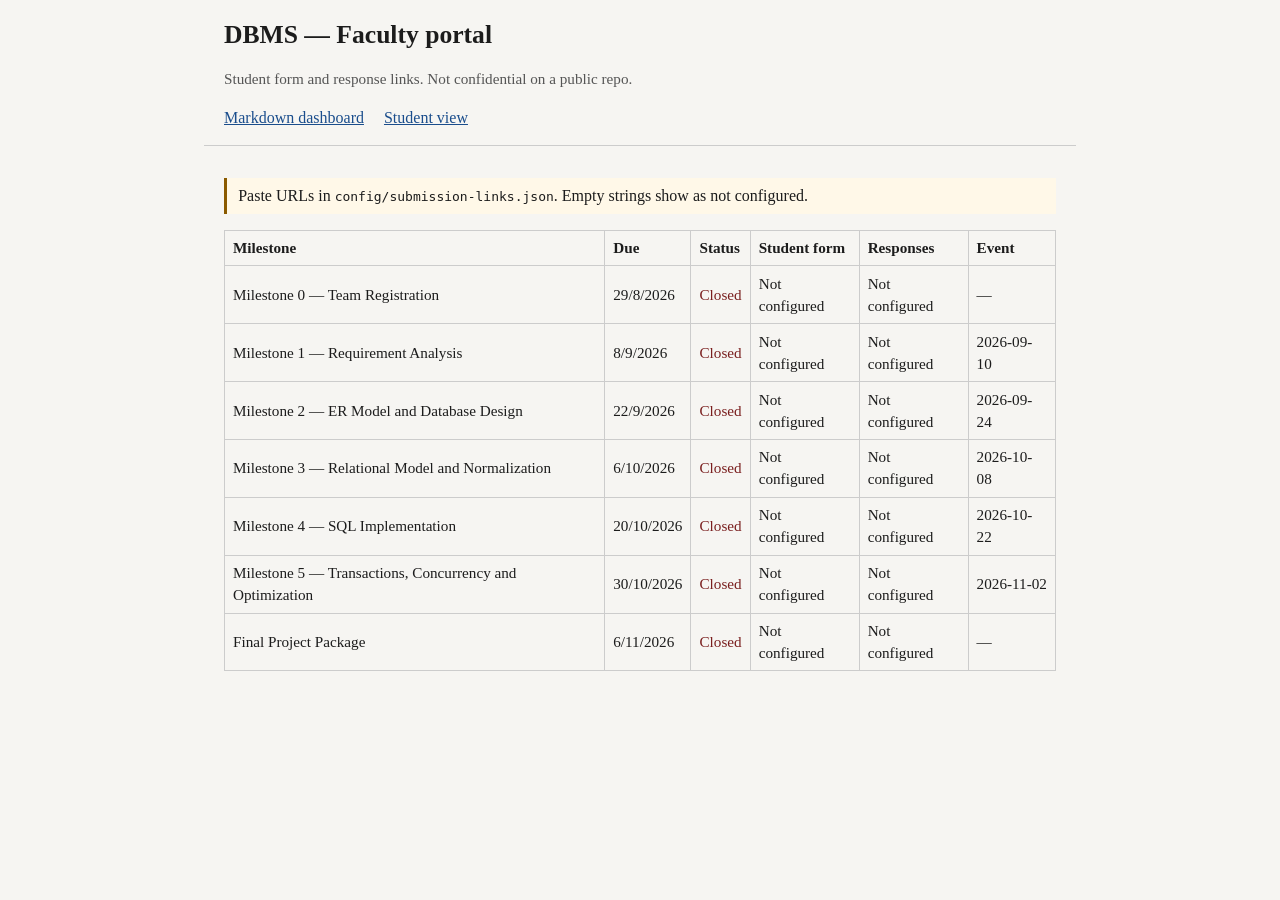
==== portal/faculty.html @ 3f02ed49 "first commit" ====
<!DOCTYPE html>
<html lang="en">
<head>
  <meta charset="utf-8">
  <meta name="viewport" content="width=device-width, initial-scale=1">
  <title>DBMS — Faculty</title>
  <link rel="stylesheet" href="css/portal.css">
</head>
<body data-mode="faculty">
  <header>
    <h1>DBMS — Faculty portal</h1>
    <p class="sub">Student form and response links. Not confidential on a public repo.</p>
    <nav>
      <a href="../faculty/index.md">Markdown dashboard</a>
      <a href="student.html">Student view</a>
    </nav>
  </header>
  <main>
    <p class="note">Paste URLs in <code>config/submission-links.json</code>. Empty strings show as not configured.</p>
    <p id="config-error" class="muted"></p>
    <table>
      <thead>
        <tr>
          <th>Milestone</th>
          <th>Due</th>
          <th>Status</th>
          <th>Student form</th>
          <th>Responses</th>
          <th>Event</th>
        </tr>
      </thead>
      <tbody id="fac-body"></tbody>
    </table>
  </main>
  <script src="js/portal.js"></script>
</body>
</html>
---- portal/css/portal.css ----
body {
  margin: 0;
  font-family: Georgia, "Times New Roman", serif;
  background: #f6f5f2;
  color: #1c1c1c;
  line-height: 1.45;
}
header, main, footer {
  max-width: 52rem;
  margin: 0 auto;
  padding: 1rem 1.25rem;
}
header {
  border-bottom: 1px solid #ccc;
}
h1 { font-size: 1.6rem; margin: 0 0 0.35rem; }
h2 { font-size: 1.15rem; margin-top: 1.6rem; }
a { color: #1a4d8c; }
.sub { color: #555; font-size: 0.95rem; }
nav a { margin-right: 1rem; }
.card {
  border: 1px solid #ccc;
  background: #fff;
  padding: 0.9rem 1rem;
  margin: 0.75rem 0;
}
.muted { color: #666; font-size: 0.9rem; }
.status { font-weight: bold; }
.status-open { color: #0d5c2e; }
.status-soon { color: #8a5a00; }
.status-closed { color: #7a1f1f; }
.status-upcoming { color: #333; }
button, .btn {
  display: inline-block;
  padding: 0.35rem 0.7rem;
  border: 1px solid #333;
  background: #fff;
  color: inherit;
  text-decoration: none;
  font: inherit;
  cursor: pointer;
}
.btn[aria-disabled="true"] {
  opacity: 0.45;
  cursor: not-allowed;
}
table { border-collapse: collapse; width: 100%; font-size: 0.95rem; }
th, td { border: 1px solid #ccc; padding: 0.4rem 0.5rem; text-align: left; }
.note {
  border-left: 3px solid #8a5a00;
  padding: 0.4rem 0.7rem;
  background: #fff8e8;
}
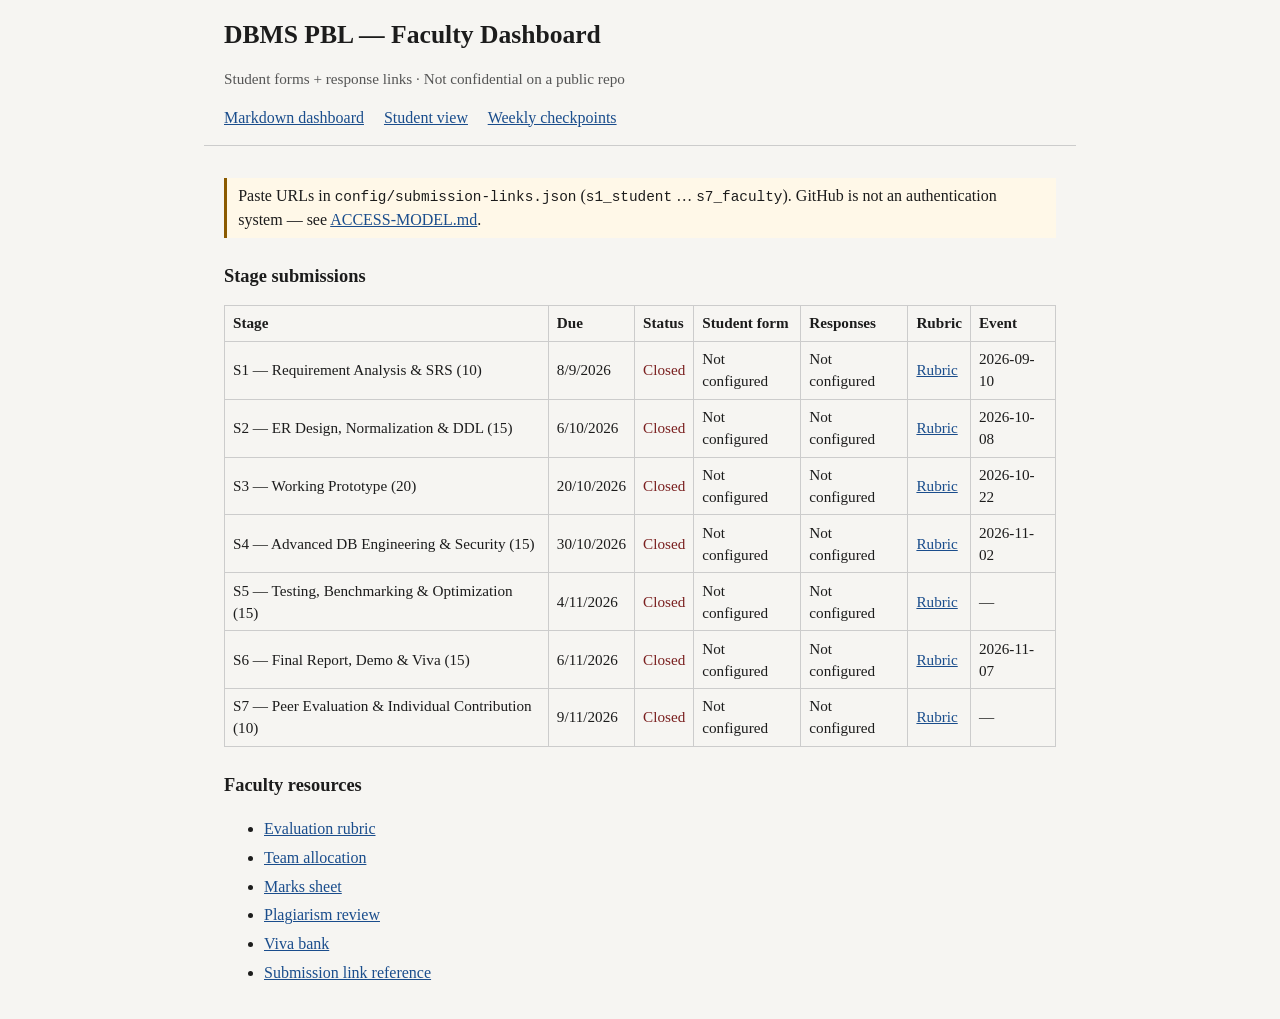
==== commit eec3e990: "first commit" ====
--- a/portal/faculty.html
+++ b/portal/faculty.html
@@ -3,34 +3,48 @@
 <head>
   <meta charset="utf-8">
   <meta name="viewport" content="width=device-width, initial-scale=1">
-  <title>DBMS — Faculty</title>
+  <title>DBMS — PBL Faculty Dashboard</title>
   <link rel="stylesheet" href="css/portal.css">
 </head>
 <body data-mode="faculty">
   <header>
-    <h1>DBMS — Faculty portal</h1>
-    <p class="sub">Student form and response links. Not confidential on a public repo.</p>
+    <h1>DBMS PBL — Faculty Dashboard</h1>
+    <p class="sub">Student forms + response links · Not confidential on a public repo</p>
     <nav>
       <a href="../faculty/index.md">Markdown dashboard</a>
       <a href="student.html">Student view</a>
+      <a href="../pbl/faculty/WEEKLY-CHECKPOINT.md">Weekly checkpoints</a>
     </nav>
   </header>
   <main>
-    <p class="note">Paste URLs in <code>config/submission-links.json</code>. Empty strings show as not configured.</p>
+    <p class="note">Paste URLs in <code>config/submission-links.json</code> (<code>s1_student</code> … <code>s7_faculty</code>). GitHub is not an authentication system — see <a href="../ACCESS-MODEL.md">ACCESS-MODEL.md</a>.</p>
     <p id="config-error" class="muted"></p>
+
+    <h2>Stage submissions</h2>
     <table>
       <thead>
         <tr>
-          <th>Milestone</th>
+          <th>Stage</th>
           <th>Due</th>
           <th>Status</th>
           <th>Student form</th>
           <th>Responses</th>
+          <th>Rubric</th>
           <th>Event</th>
         </tr>
       </thead>
       <tbody id="fac-body"></tbody>
     </table>
+
+    <h2>Faculty resources</h2>
+    <ul class="link-list">
+      <li><a href="../pbl/rubrics/faculty-rubric.md">Evaluation rubric</a></li>
+      <li><a href="../pbl/projects/team-allocation.md">Team allocation</a></li>
+      <li><a href="../faculty/tracking/marks-sheet.md">Marks sheet</a></li>
+      <li><a href="../faculty/evaluation/plagiarism-review.md">Plagiarism review</a></li>
+      <li><a href="../assessments/viva.md">Viva bank</a></li>
+      <li><a href="../pbl/submissions/SUBMISSION-LINKS.md">Submission link reference</a></li>
+    </ul>
   </main>
   <script src="js/portal.js"></script>
 </body>
--- a/portal/css/portal.css
+++ b/portal/css/portal.css
@@ -44,6 +44,34 @@
   opacity: 0.45;
   cursor: not-allowed;
 }
+.btn-secondary {
+  margin-right: 0.5rem;
+}
+.btn-row {
+  margin-top: 0.75rem;
+}
+.btn-primary {
+  font-weight: bold;
+}
+.stage-card h3 {
+  margin: 0 0 0.5rem;
+  font-size: 1.05rem;
+}
+.weight {
+  font-weight: normal;
+  color: #555;
+  font-size: 0.9rem;
+}
+.highlight {
+  border-left: 4px solid #1a4d8c;
+}
+.link-list {
+  line-height: 1.8;
+}
+code {
+  font-family: ui-monospace, Consolas, monospace;
+  font-size: 0.9em;
+}
 table { border-collapse: collapse; width: 100%; font-size: 0.95rem; }
 th, td { border: 1px solid #ccc; padding: 0.4rem 0.5rem; text-align: left; }
 .note {
